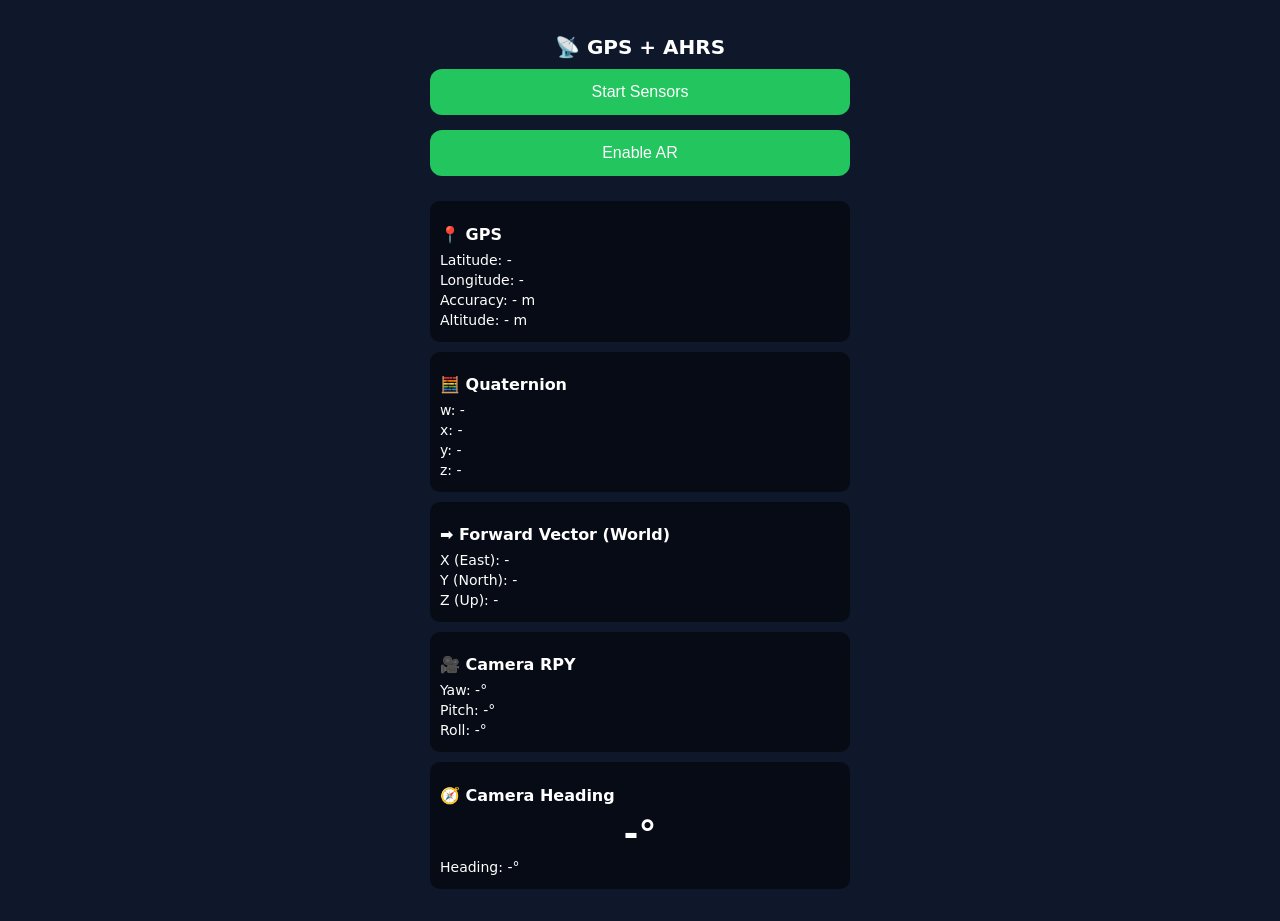
==== index.html @ 059ed326 "fixing" ====
<!DOCTYPE html>
<html lang="en">
<head>
  <meta charset="UTF-8">
  <meta name="viewport" content="width=device-width, initial-scale=1.0">
  <title>Mobile GPS + AHRS</title>
  <link rel="stylesheet" href="style.css">
</head>
<body>

  <!-- 🎥 Camera Background -->
  <video id="camera" autoplay playsinline class="hidden"></video>

  <!-- UI Overlay -->
  <div class="container">

    <h1>📡 GPS + AHRS</h1>

    <button id="startBtn">Start Sensors</button>
    <button id="toggleARBtn">Enable AR</button>

    <div class="card">
      <h2>📍 GPS</h2>
      <p>Latitude: <span id="lat">-</span></p>
      <p>Longitude: <span id="lon">-</span></p>
      <p>Accuracy: <span id="acc">-</span> m</p>
      <p>Altitude: <span id="alt">-</span> m</p>
    </div>

    <div class="card">
      <h2>🧮 Quaternion</h2>
      <p>w: <span id="qw">-</span></p>
      <p>x: <span id="qx">-</span></p>
      <p>y: <span id="qy">-</span></p>
      <p>z: <span id="qz">-</span></p>
    </div>
    <div class="card">
      <h2>➡️ Forward Vector (World)</h2>
      <p>X (East): <span id="fx">-</span></p>
      <p>Y (North): <span id="fy">-</span></p>
      <p>Z (Up): <span id="fz">-</span></p>
    </div>
    <div class="card">
      <h2>🎥 Camera RPY</h2>
      <p>Yaw: <span id="yaw">-</span>°</p>
      <p>Pitch: <span id="pitch">-</span>°</p>
      <p>Roll: <span id="roll">-</span>°</p>
    </div>

    <div class="card">
      <h2>🧭 Camera Heading</h2>
      <h1 id="headingBig">-°</h1>
      <p>Heading: <span id="heading">-</span>°</p>
    </div>

  </div>

  <script src="script.js?v=11"></script>
</body>
</html>
---- style.css ----
body {
  font-family: system-ui, -apple-system, sans-serif;
  background: #0f172a;
  color: #e2e8f0;
  margin: 0;
  padding: 12px;
  display: flex;
  justify-content: center;
}

/* Container for everything */
.container {
  width: 100%;
  max-width: 420px;   /* KEY: prevents wide layout */
}

h1 {
  font-size: 20px;
  margin-bottom: 10px;
  text-align: center;
}

button {
  width: 100%;
  padding: 14px;
  font-size: 16px;
  border-radius: 12px;
  border: none;
  background: #22c55e;
  color: white;
  margin-bottom: 15px;
}

.card {
  background: #1e293b;
  margin-bottom: 12px;
  padding: 12px;
  border-radius: 14px;
}

.card h2 {
  font-size: 16px;
  margin-bottom: 8px;
}

p {
  font-size: 14px;
  margin: 4px 0;
}

#headingBig {
  font-size: 36px;
  margin: 5px 0;
  text-align: center;
}

/* 🎥 Fullscreen camera */
#camera {
  position: fixed;
  top: 0;
  left: 0;
  width: 100%;
  height: 100%;
  object-fit: cover;
  z-index: -1; /* behind UI */
}

/* UI overlay */
.container {
  position: relative;
  z-index: 1;
  color: white;
  padding: 10px;
}

/* Make cards readable on camera */
.card {
  background: rgba(0, 0, 0, 0.5);
  padding: 10px;
  margin: 10px 0;
  border-radius: 10px;
  backdrop-filter: blur(5px);
}
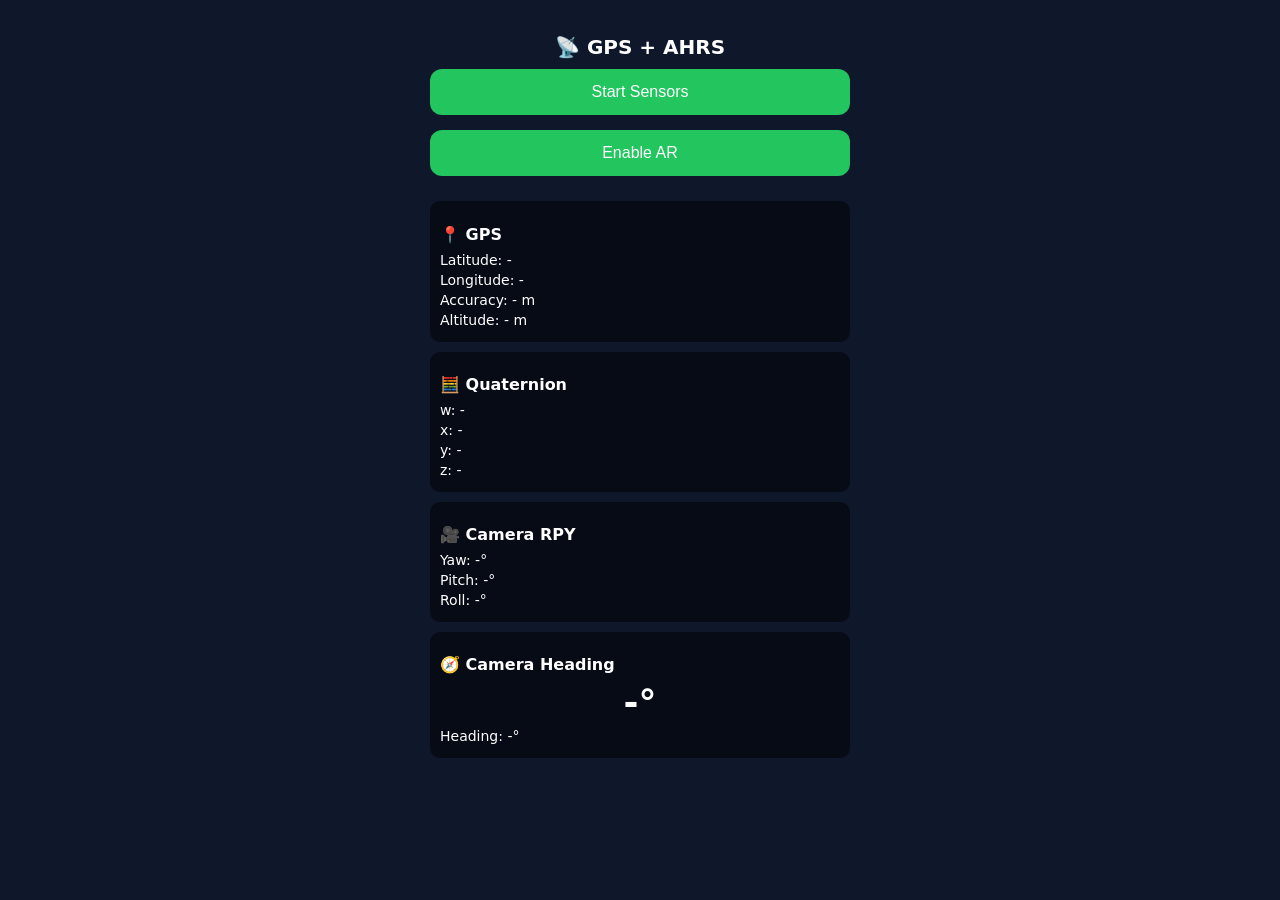
==== commit 56030f40: "Add AR GPS marker demo Add a simple AR demo that overlays a GPS marker on the camera feed. Introduce" ====
--- a/index.html
+++ b/index.html
@@ -15,10 +15,8 @@
   <div class="container">
 
     <h1>📡 GPS + AHRS</h1>
-
     <button id="startBtn">Start Sensors</button>
     <button id="toggleARBtn">Enable AR</button>
-
     <div class="card">
       <h2>📍 GPS</h2>
       <p>Latitude: <span id="lat">-</span></p>
@@ -34,27 +32,29 @@
       <p>y: <span id="qy">-</span></p>
       <p>z: <span id="qz">-</span></p>
     </div>
+      <!--
     <div class="card">
       <h2>➡️ Forward Vector (World)</h2>
       <p>X (East): <span id="fx">-</span></p>
       <p>Y (North): <span id="fy">-</span></p>
       <p>Z (Up): <span id="fz">-</span></p>
     </div>
+    -->
+
+
     <div class="card">
       <h2>🎥 Camera RPY</h2>
       <p>Yaw: <span id="yaw">-</span>°</p>
       <p>Pitch: <span id="pitch">-</span>°</p>
       <p>Roll: <span id="roll">-</span>°</p>
     </div>
-
     <div class="card">
       <h2>🧭 Camera Heading</h2>
       <h1 id="headingBig">-°</h1>
       <p>Heading: <span id="heading">-</span>°</p>
     </div>
-
   </div>
 
-  <script src="script.js?v=11"></script>
+  <script src="script.js?v=17"></script>
 </body>
 </html>
